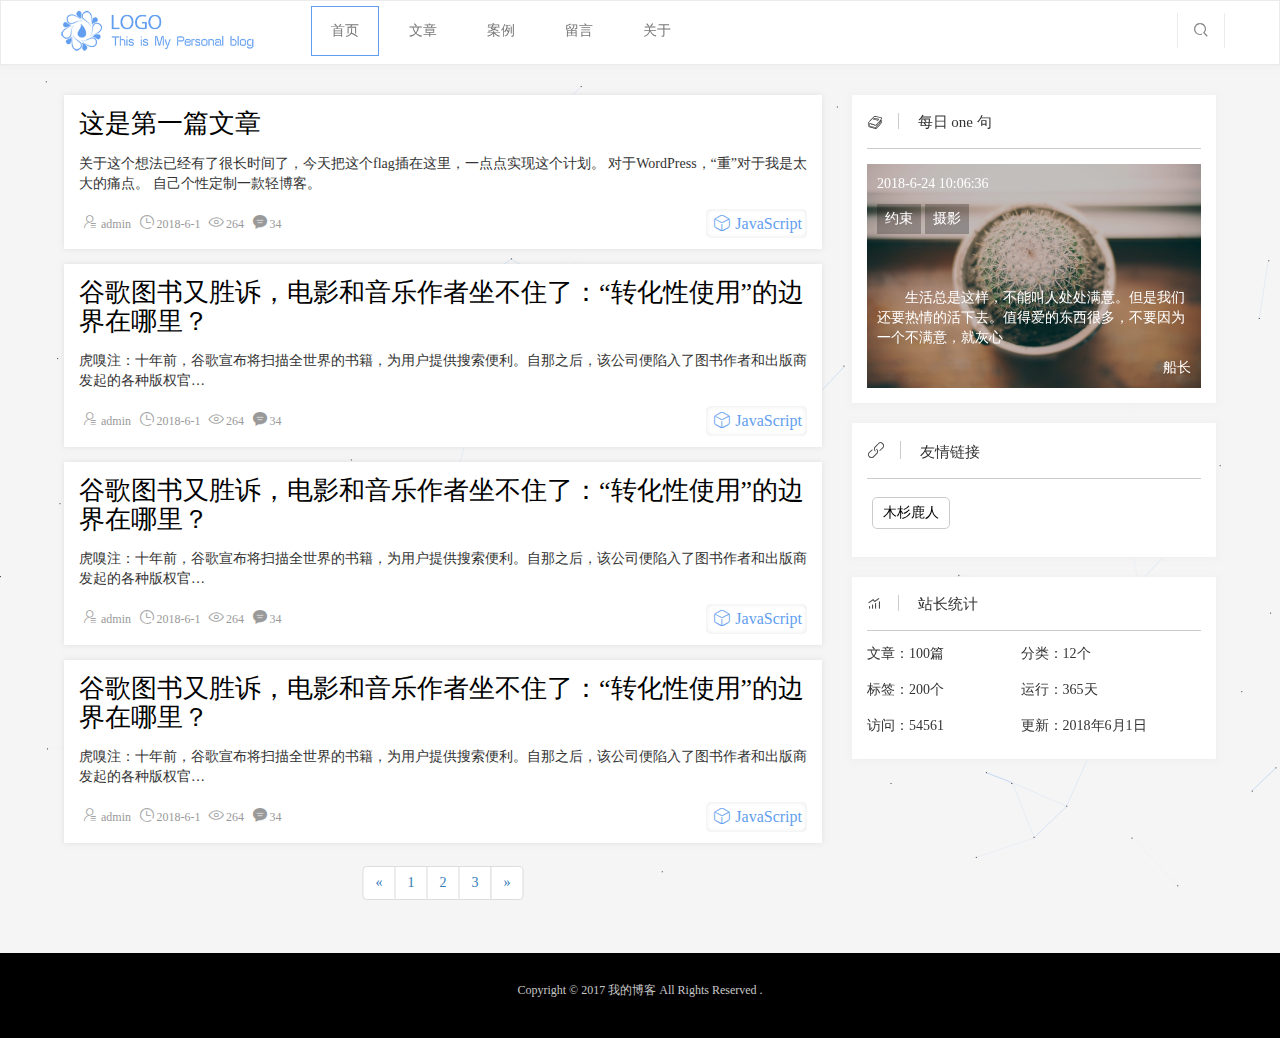
==== index.html @ 27219ace "push blog template" ====
<!DOCTYPE html>
<html lang="en">
<head>
    <meta charset="UTF-8">
    <meta name="viewport" content="width=device-width, initial-scale=1.0">
    <meta http-equiv="X-UA-Compatible" content="ie=edge">
    <title>一个理想开始的地方-我的博客</title>
    <meta name="keywords" content="博客,个人博客,个人网站,前端博客">
    <meta name="description" content="我的个人技术博客,记录并分享前端技术知识,走向前端的成长之路...">
    <link rel="icon" href="favicon.ico" type="image/x-icon">
    <link rel="stylesheet" href="css/bootstrap.min.css">
    <link rel="stylesheet" href="css/blog.css">
    <!--[if lte ie 8]>
        <script src="https://oss.maxcdn.com/libs/html5shiv/3.7.0/html5shiv.js"></script>
    <![endif]-->
</head>
<body>
    <!-- 头部导航 - S -->
    <header>
        <div class="container">
            <nav class="navbar navbar-default">
                <!-- PC -->
                <div class="navbar-header">
                    <a class="navbar-brand" href="index.html"><img src="images/logo.png" height="50" alt="logo"></a>
                </div>
                <div class="navbar-collapse collapse">
                    <ul class="nav navbar-nav left">
                        <li class="act"><a href="index.html">首页</a></li>
                        <li><a href="article.html">文章</a></li>
                        <li><a href="case.html">案例</a></li>
                        <li><a href="stayword.html">留言</a></li>
                        <li><a href="about.html">关于</a></li>
                    </ul>
                    <ul class="nav navbar-nav navbar-right right">
                        <li class="search-flag"><a href="javascript:;"><i class="iconfont">&#xe61a;</i></a></li>
                        <!-- <li class="logon-flag"><a href="javascript:;"><i class="iconfont">&#xe7a3;</i></a></li> -->
                    </ul>
                </div>
                <i class="iconfont icon-modlie">&#xe62b;</i>
                <!-- Moblie -->
                <div class="modlie-nav">
                    <ul class="nav">
                        <li class="act"><a href="index.html">首页</a></li>
                        <li><a href="article.html">文章</a></li>
                        <li><a href="case.html">案例</a></li>
                        <li><a href="stayword.html">留言</a></li>                       
                        <li><a href="about.html">关于</a></li>
                        <li class="search-flag"><a href="javascript:;"><i class="iconfont">&#xe61a;</i></a></li>
                        <li class="logon-flag"><a href="javascript:;"><i class="iconfont">&#xe7a3;</i></a></li>
                    </ul>
                </div>
            </nav>
        </div>
    </header>
    <!-- 头部导航 - E -->
    <!-- 内容部分 - S -->
    <main>
        <div class="container">
           <div class="row">
                <!-- 文章 - S -->                               
                <div class="col-md-8">
                    <article class="scrollreveal">
                        <div class="content">
                            <h2><a href="article_con.html">这是第一篇文章</a></h2>
                            <div class="text">
                                <p>关于这个想法已经有了很长时间了，今天把这个flag插在这里，一点点实现这个计划。 对于WordPress，“重”对于我是太大的痛点。 自己个性定制一款轻博客。</p>
                            </div>
                            <div class="info">
                                <a href=""><span><i class="iconfont">&#xe604;</i>admin</span></a>
                                <span><i class="iconfont">&#xe600;</i>2018-6-1</span>
                                <span><i class="iconfont">&#xe61d;</i>264</span>
                                <span><i class="iconfont">&#xe606;</i>34</span>
                                <div class="right"><a href=""><i class="iconfont">&#xe611;</i>JavaScript</a></div>
                            </div>
                        </div>
                    </article>
                    <article class="scrollreveal">
                        <div class="content">
                            <h2><a href="">谷歌图书又胜诉，电影和音乐作者坐不住了：“转化性使用”的边界在哪里？</a></h2>
                            <div class="text">
                                <p>虎嗅注：十年前，谷歌宣布将扫描全世界的书籍，为用户提供搜索便利。自那之后，该公司便陷入了图书作者和出版商发起的各种版权官…</p>
                            </div>
                            <div class="info">
                                <a href=""><span><i class="iconfont">&#xe604;</i>admin</span></a>
                                <span><i class="iconfont">&#xe600;</i>2018-6-1</span>
                                <span><i class="iconfont">&#xe61d;</i>264</span>
                                <span><i class="iconfont">&#xe606;</i>34</span>
                                <div class="right"><a href=""><i class="iconfont">&#xe611;</i>JavaScript</a></div>
                            </div>
                        </div>
                    </article>
                    <article class="scrollreveal">
                        <div class="content">
                            <h2><a href="">谷歌图书又胜诉，电影和音乐作者坐不住了：“转化性使用”的边界在哪里？</a></h2>
                            <div class="text">
                                <p>虎嗅注：十年前，谷歌宣布将扫描全世界的书籍，为用户提供搜索便利。自那之后，该公司便陷入了图书作者和出版商发起的各种版权官…</p>
                            </div>
                            <div class="info">
                                <a href=""><span><i class="iconfont">&#xe604;</i>admin</span></a>
                                <span><i class="iconfont">&#xe600;</i>2018-6-1</span>
                                <span><i class="iconfont">&#xe61d;</i>264</span>
                                <span><i class="iconfont">&#xe606;</i>34</span>
                                <div class="right"><a href=""><i class="iconfont">&#xe611;</i>JavaScript</a></div>
                            </div>
                        </div>
                    </article>
                    <article class="scrollreveal">
                        <div class="content">
                            <h2><a href="">谷歌图书又胜诉，电影和音乐作者坐不住了：“转化性使用”的边界在哪里？</a></h2>
                            <div class="text">
                                <p>虎嗅注：十年前，谷歌宣布将扫描全世界的书籍，为用户提供搜索便利。自那之后，该公司便陷入了图书作者和出版商发起的各种版权官…</p>
                            </div>
                            <div class="info">
                                <a href=""><span><i class="iconfont">&#xe604;</i>admin</span></a>
                                <span><i class="iconfont">&#xe600;</i>2018-6-1</span>
                                <span><i class="iconfont">&#xe61d;</i>264</span>
                                <span><i class="iconfont">&#xe606;</i>34</span>
                                <div class="right"><a href=""><i class="iconfont">&#xe611;</i>JavaScript</a></div>
                            </div>
                        </div>
                    </article>
                    <!-- Page - S -->
                    <nav class="page" aria-label="Page navigation">
                        <ul class="pagination">
                            <li><a href="#" aria-label="Previous"><span aria-hidden="true">&laquo;</span></a></li>
                            <li><a href="#">1</a></li>
                            <li><a href="#">2</a></li>
                            <li><a href="#">3</a></li>
                            <li><a href="#" aria-label="Next"><span aria-hidden="true">&raquo;</span></a></li>
                        </ul>
                    </nav>
                    <!-- Page - E -->                    
                </div>
                <!-- 文章 - E -->                
                <div class="col-md-4">
                    <!-- 每日句读 - S -->
                    <div class="sentence">
                        <div class="content">
                            <div class="title">
                                <i class="iconfont">&#xe60a;</i>
                                <h4>每日 one 句</h4>                            
                            </div>
                            <div class="list">
                                <div class="bg">
                                    <a href="" target="_blank">
                                        <img src="images/sentence-1.jpeg" class="img-responsive" alt="">
                                        <div class="sentence-up">
                                            <p class="o">2018-6-24 10:06:36</p>
                                            <span class="n">约束</span>
                                            <span class="e">摄影</span>
                                        </div>
                                        <div class="sentence-text">
                                            <p>生活总是这样，不能叫人处处满意。但是我们还要热情的活下去。值得爱的东西很多，不要因为一个不满意，就灰心</p>
                                            <span class="auth">船长</span>
                                        </div>
                                    </a>
                                </div>
                            </div>
                        </div>
                    </div>
                    <!-- 每日句读 - E -->
                    <!-- 友情链接 - S -->                                        
                    <div class="friendlink">
                        <div class="content">
                            <div class="title">
                                <i class="iconfont">&#xed00;</i>
                                <h4>友情链接</h4>                            
                            </div>
                            <div class="list">
                                <p>
                                    <a href="" target="_brank">木杉鹿人</a>
                                </p>
                            </div>
                        </div>
                    </div>
                    <!-- 友情链接 - E -->
                    <!-- 站长统计 - S -->                                                                                                                        
                    <section>
                        <div class="content">
                            <div class="title">
                                <i class="iconfont">&#xe7e3;</i>
                                <h4>站长统计</h4>                            
                            </div>
                            <div class="list">
                                <li>文章：100篇</li>
                                <li>分类：12个</li>
                                <li>标签：200个</li>
                                <li>运行：365天</li>
                                <li>访问：54561</li>
                                <li>更新：2018年6月1日</li>
                            </div>
                        </div>
                    </section>
                    <!-- 站长统计 - S -->                                                                                                                                            
                </div>
           </div>
        </div>
    </main>
    <!-- 内容部分 - E -->
    <!-- 尾部 - S-->
    <footer>
        <div class="container">
            <p>Copyright © 2017 <a href="http://liaoweibin.com">我的博客</a> All Rights Reserved .</p>
        </div>
    </footer>
    <!-- 尾部 - E-->
    <!-- 搜索 - S -->
    <div class="search">
        <i class="iconfont close-search">&#xe61b;</i>
        <div class="container">
            <div class="input-group">
                <input type="text" class="form-control" name="search" placeholder="输入您要搜索的内容">
                <span class="input-group-addon">
                    <i class="iconfont">&#xe61a;</i>
                    <button></button>
                </span>
            </div>
        </div>
    </div>
    <!-- 搜索 - E -->
    <!-- 登录 and 注册 - S -->
    <!-- <div class="logon">
        <canvas id="c"></canvas>   
        <i class="iconfont close-logon">&#xe61b;</i>        
        <div class="container">
            <img src="images/logo.png" class="img-responsiv center-block" style="max-width: 200px;margin-bottom: 15px">  
            <div class="logon-tab">
                <span class="tab-active">登录</span>
                <span>注册</span>
            </div>
            <ul class="login">
                <div class="input-group">
                    <span class="input-group-addon">用户名：</span>
                    <input type="text" class="form-control" placeholder="Username" name="user">
                    <p class="usertip" style="color: #fff">用户名不符合要求</p>
                </div>
                <div class="input-group">
                    <span class="input-group-addon">密码：</span>
                    <input type="password" class="form-control" placeholder="Password" name="pwd">
                </div>
                <div class="input-group">
                    <span class="input-group-addon">验证码：</span>
                    <input type="text" class="form-control code" placeholder="验证码" name="code">
                    <img src="images/code.jpg" alt="" width="90">
                </div>
                <div class="input-group">
                    <input type="submit" class="login-flag button-new" value="确认">
                    <a href="" class="forget">忘记密码</a>
                </div>                
            </ul>
            <ul class="register">
                <div class="input-group">
                    <span class="input-group-addon">账号：</span>
                    <input type="text" class="form-control re-user" placeholder="6~16个字符,可使用字母、数字" name="user">
                    <p class="usertip" style="color: #fff">账号不符合要求</p>
                </div>
                <div class="input-group">
                    <span class="input-group-addon">密码：</span>
                    <input type="password" class="form-control re-pwd" placeholder="6~16个字符，区分大小写" name="pwd">
                    <p class="usertip" style="color: #fff">密码不符合要求</p>
                </div>
                <div class="input-group">
                    <span class="input-group-addon">邮箱：</span>
                    <input type="text" class="form-control re-email" placeholder="例如：2293044773@qq.com" name="email">
                    <p class="usertip" style="color: #fff">邮箱不符合要求</p>
                </div>
                <div class="input-group">
                    <span class="input-group-addon">验证码：</span>
                    <input type="text" class="form-control code" placeholder="验证码" name="code">
                    <img src="images/code.jpg" alt="" width="90">
                </div>
                <div class="input-group">
                    <input type="submit" class="login-flag button-new re_btn" value="注册">
                </div>  
            </ul>
        </div>
    </div> -->
    <!-- 登录 and 注册 - E -->
    <!-- 回到顶部 - S -->
    <div id="go-top" data-toggle="tooltip" title="回到顶部">
        <i class="iconfont">&#xe62e;</i>
    </div>
    <!-- 回到顶部 - E -->
</body>
<script src="js/jquery-3.3.1.min.js"></script>
<script src="js/bootstrap.min.js"></script>
<script src="js/blog.js"></script>
<script color="97,158,239" src="js/canvas-nest.min.js"></script>
<script src="js/canvas.js"></script>
<script src="js/scrollreveal.min.js"></script>
</html>
<script>
    $.ajax({
        type: "POST",
        url: 'https://api.hibai.cn/api/index/index',
        dataType: 'json',
        data: {"TransCode":"030111","OpenId":"123456789","Body":""},
        success: function(result){
            $(".sentence-text p").text(result.Body.word);
            $(".sentence-text .auth").text( "作者：" + result.Body.word_from);
            $(".bg img").attr("src",result.Body.img_url);
            $(".bg a").attr("href",result.Body.url);
            $(".sentence-up .o").text(result.Body.date);
            $(".sentence-up .n").text(result.Body.img_author);
            $(".sentence-up .e").text(result.Body.img_kind);
            return false;
        }
    });
</script>
---- css/blog.css ----
@charset "utf-8";
body {
    width: 100%;
    margin: 0 auto;
    font-family: "微软雅黑";
    background-color: #F5F5F5
}
ul {
    list-style: none
}
ol {
    color: #f5f5f5;
    padding-left: 30px
} 
pre ol li {
    padding-left: 10px;
    border-left: 1px solid #ccc
} 
pre ul {
    margin: 0;
    padding: 0;
    color: #f5f5f5
}
a {
    color: #000;
    text-decoration: none
}
a:hover {
    -webkit-transition: color .5s ease-in-out;
       -moz-transition: color .5s ease-in-out;
         -o-transition: color .5s ease-in-out; 
            transition: color .5s ease-in-out;
    text-decoration: none
}
img {
    border: none
}
.left {
    float: left
}
.right {
    float: right
}
:root {
    --color: #619eef;
    --time-slot-length: 0.1s;
    --t1x: var(--time-slot-length);
    --t2x: calc(var(--time-slot-length) * 2);
    --t3x: calc(var(--time-slot-length) * 3);
    --t4x: calc(var(--time-slot-length) * 4);
}
::selection {
    color: #fff;
    background-color: var(--color)
}

/* 图标样式 */

@font-face {
    font-family: 'iconfont';
    src: url('../font/iconfont.eot');
    src: url('../font/iconfont.eot?#iefix') format('embedded-opentype'),
    url('../font/iconfont.woff') format('woff'),
    url('../font/iconfont.ttf') format('truetype'),
    url('../font/iconfont.svg#iconfont') format('svg');
}
.iconfont{
    font-family:"iconfont" !important;
    font-size:16px;font-style:normal;
    -webkit-font-smoothing: antialiased;
    -webkit-text-stroke-width: 0.2px;
    -moz-osx-font-smoothing: grayscale;
}

/* 滚动样式 */

body::-webkit-scrollbar-track-piece { 
    background-color:#f1f1f1;
    box-shadow: inset 0 0 6px rgba(0,0,0,0.1); 
}
body::-webkit-scrollbar { 
    width:9px;
    height:9px;
}
body::-webkit-scrollbar-thumb {
    background-color:#ccc;
    background-clip:padding-box;
    min-height:28px;
    border-radius: 5px
}
body::-webkit-scrollbar-thumb:hover {
    background-color:#bbb;
}

/* 搜索 */

.search,
.logon {
    position: fixed;
    top: 0;
    left: 0;
    z-index: 10;
    background-color: #fff;
    transition: .5s;
    transform: scale(0);
    display: none
}
.search .container,
.logon .container {
    position: absolute;
    top: 50%;
    left: 50%;
    transform: translate(-50%,-50%);
}
.search .container .input-group .input-group-addon {
    cursor: pointer;
    position: relative;
    background-color: #333;
    color: #fff;
    padding: 6px 30px
}
.search .container .input-group .input-group-addon button {
    position: absolute;
    top: 0;
    left: 0;
    width: 100%;
    height: 100%;
    border: none;
    background-color: transparent
}
.search .container .input-group .input-group-addon i {
    font-size: 20px
}
.search .container .input-group .form-control {
    height: 50px;
}
.search .close-search,
.logon .close-logon {
    position: absolute;
    top: 10px;
    right: 20px;
    z-index: 10;
    cursor: pointer;
    transition: .3s;
    font-size: 35px
}
.search .close-search:hover,
.logon .close-logon:hover {
    transform: rotate(360deg);
}

/* 登录 and 注册 */

.logon {
    background-color: #000
}
.logon .container {
    border-radius: 50%;
    padding: 15px;
    /* background-color: rgba(255,255,255,0.2); */
    transition: .5s
}
.logon .container .logon-tab {
    max-width: 380px;
    min-width: 290px;
    height: 50px;
    line-height: 50px;
    margin: 0 auto 20px;
    text-align: center
}
.logon .container .logon-tab span {
    color: #fff;
    cursor: pointer;
    display: inline-block;
    width: 49%;
    height: 100%;
    transition: .5s
}
.logon .container .logon-tab span:hover,
.logon .container .logon-tab .tab-active {
    color: var(--color);
    border-radius: 10px;
    border: 1px solid var(--color)
}
.logon .login{
    display: block;
    padding: 0;
}
.logon .register {
    display: none;
    padding: 0;
}
.logon .input-group {
    width: 350px;
    margin: 10px auto;
    overflow: hidden
}
@media screen and (max-width: 420px) {
    .logon .input-group {
        width: 280px
    }
}
@media screen and (max-width: 325px) {
    .logon .input-group {
        min-width: 220px
    }
}
@media screen and (max-width: 320px) {
    .logon .input-group {
        width: 190px
    }
    .logon .container .input-group .code {
        max-width: 140px!important
    }
    .logon .container .logon-tab {
        min-width: 220px
    }
}
.logon .input-group input {
    width: 100%!important
}
.logon .container .input-group .input-group-addon {
    color: #fff;
    width: 80px;
    background-color: transparent
}
.logon .container .input-group .code {  /* 验证码 */
    max-width: 70px;
    height: 36px;
    margin-right: 19px;
}
.logon .container .input-group .forget {
    color: #fff;
    display: inline-block;
    font-size: 12px;
    width: 78px;
    line-height: 45px;
    text-align: right 
}
.logon .container .input-group .forget:hover {
    text-decoration: underline
}
.logon .container .usertip {
    position: absolute;
    top: 8px;
    right: -200px;
    z-index: 3;
    max-width: 260px;
    margin: 0 auto;
    color: red!important;
    transition: .5s
}
.logon .close-logon {
    color: #fff
}

/* 登录按钮 */

.button-new {
    min-height: 1.5em;
    display: inline-block;
    padding: 10px 35px;
    cursor: pointer;
    opacity: 0.9;
    color: #FFF;
    font-size: 1em;
    letter-spacing: 1px;
    text-shadow: rgba(0,0,0,0.9) 0px 1px 2px;
    background: #434343;
    border: 1px solid #242424;
   
    -webkit-border-radius: 4px;
     -khtml-border-radius: 4px;
       -moz-border-radius: 4px;
         -o-border-radius: 4px;
            border-radius: 4px;
    -webkit-box-shadow: rgba(255,255,255,0.25) 0px 1px 0px, inset rgba(255,255,255,0.25) 0px 1px 0px, inset rgba(0,0,0,0.25) 0px 0px 0px, inset rgba(255,255,255,0.03) 0px 20px 0px, inset rgba(0,0,0,0.15) 0px -20px 20px, inset rgba(255,255,255,0.05) 0px 20px 20px;
     -khtml-box-shadow: rgba(255,255,255,0.25) 0px 1px 0px, inset rgba(255,255,255,0.25) 0px 1px 0px, inset rgba(0,0,0,0.25) 0px 0px 0px, inset rgba(255,255,255,0.03) 0px 20px 0px, inset rgba(0,0,0,0.15) 0px -20px 20px, inset rgba(255,255,255,0.05) 0px 20px 20px;
       -moz-box-shadow: rgba(255,255,255,0.25) 0px 1px 0px, inset rgba(255,255,255,0.25) 0px 1px 0px, inset rgba(0,0,0,0.25) 0px 0px 0px, inset rgba(255,255,255,0.03) 0px 20px 0px, inset rgba(0,0,0,0.15) 0px -20px 20px, inset rgba(255,255,255,0.05) 0px 20px 20px;
         -o-box-shadow: rgba(255,255,255,0.25) 0px 1px 0px, inset rgba(255,255,255,0.25) 0px 1px 0px, inset rgba(0,0,0,0.25) 0px 0px 0px, inset rgba(255,255,255,0.03) 0px 20px 0px, inset rgba(0,0,0,0.15) 0px -20px 20px, inset rgba(255,255,255,0.05) 0px 20px 20px;
            box-shadow: rgba(255,255,255,0.25) 0px 1px 0px, inset rgba(255,255,255,0.25) 0px 1px 0px, inset rgba(0,0,0,0.25) 0px 0px 0px, inset rgba(255,255,255,0.03) 0px 20px 0px, inset rgba(0,0,0,0.15) 0px -20px 20px, inset rgba(255,255,255,0.05) 0px 20px 20px;
    -webkit-transition: all 0.1s linear;
     -khtml-transition: all 0.1s linear;
       -moz-transition: all 0.1s linear;
         -o-transition: all 0.1s linear;
            transition: all 0.1s linear;
}
.button-new:hover {
    -webkit-box-shadow: rgba(0,0,0,0.5) 0px 2px 5px, inset rgba(255,255,255,0.25) 0px 1px 0px, inset rgba(0,0,0,0.25) 0px 0px 0px, inset rgba(255,255,255,0.03) 0px 20px 0px, inset rgba(0,0,0,0.15) 0px -20px 20px, inset rgba(255,255,255,0.05) 0px 20px 20px;
     -khtml-box-shadow: rgba(0,0,0,0.5) 0px 2px 5px, inset rgba(255,255,255,0.25) 0px 1px 0px, inset rgba(0,0,0,0.25) 0px 0px 0px, inset rgba(255,255,255,0.03) 0px 20px 0px, inset rgba(0,0,0,0.15) 0px -20px 20px, inset rgba(255,255,255,0.05) 0px 20px 20px;
       -moz-box-shadow: rgba(0,0,0,0.5) 0px 2px 5px, inset rgba(255,255,255,0.25) 0px 1px 0px, inset rgba(0,0,0,0.25) 0px 0px 0px, inset rgba(255,255,255,0.03) 0px 20px 0px, inset rgba(0,0,0,0.15) 0px -20px 20px, inset rgba(255,255,255,0.05) 0px 20px 20px;
         -o-box-shadow: rgba(0,0,0,0.5) 0px 2px 5px, inset rgba(255,255,255,0.25) 0px 1px 0px, inset rgba(0,0,0,0.25) 0px 0px 0px, inset rgba(255,255,255,0.03) 0px 20px 0px, inset rgba(0,0,0,0.15) 0px -20px 20px, inset rgba(255,255,255,0.05) 0px 20px 20px;
            box-shadow: rgba(0,0,0,0.5) 0px 2px 5px, inset rgba(255,255,255,0.25) 0px 1px 0px, inset rgba(0,0,0,0.25) 0px 0px 0px, inset rgba(255,255,255,0.03) 0px 20px 0px, inset rgba(0,0,0,0.15) 0px -20px 20px, inset rgba(255,255,255,0.05) 0px 20px 20px;
}
.button-new:active {
    -webkit-box-shadow: rgba(255,255,255,0.25) 0px 1px 0px,inset rgba(255,255,255,0) 0px 1px 0px, inset rgba(0,0,0,0.5) 0px 0px 5px, inset rgba(255,255,255,0.03) 0px 20px 0px, inset rgba(0,0,0,0.15) 0px -20px 20px, inset rgba(255,255,255,0.05) 0px 20px 20px;
     -khtml-box-shadow: rgba(255,255,255,0.25) 0px 1px 0px,inset rgba(255,255,255,0) 0px 1px 0px, inset rgba(0,0,0,0.5) 0px 0px 5px, inset rgba(255,255,255,0.03) 0px 20px 0px, inset rgba(0,0,0,0.15) 0px -20px 20px, inset rgba(255,255,255,0.05) 0px 20px 20px;
       -moz-box-shadow: rgba(255,255,255,0.25) 0px 1px 0px, inset rgba(255,255,255,0) 0px 1px 0px, inset rgba(0,0,0,0.5) 0px 0px 5px, inset rgba(255,255,255,0.03) 0px 20px 0px, inset rgba(0,0,0,0.15) 0px -20px 20px, inset rgba(255,255,255,0.05) 0px 20px 20px;
         -o-box-shadow: rgba(255,255,255,0.25) 0px 1px 0px, inset rgba(255,255,255,0) 0px 1px 0px, inset rgba(0,0,0,0.5) 0px 0px 5px, inset rgba(255,255,255,0.03) 0px 20px 0px, inset rgba(0,0,0,0.15) 0px -20px 20px, inset rgba(255,255,255,0.05) 0px 20px 20px;
            box-shadow: rgba(255,255,255,0.25) 0px 1px 0px, inset rgba(255,255,255,0) 0px 1px 0px, inset rgba(0,0,0,0.5) 0px 0px 5px, inset rgba(255,255,255,0.03) 0px 20px 0px, inset rgba(0,0,0,0.15) 0px -20px 20px, inset rgba(255,255,255,0.05) 0px 20px 20px;
}

.logon .container .input-group .login-flag {    
    width: 180px!important;
    color: #fff;
    border: none;
    background-color: var(--color)
}

/* 回到顶部 */ 

#go-top {
    position: fixed;
    bottom: 20px;
    right: 20px;
    transition: .5s;
    display: none
}
#go-top i {
    cursor: pointer;
    font-size: 50px;
    transition: .5s
}
#go-top i:hover {
    color: var(--color)
}

/* header */

header {
    width: 100%;
    height: 65px;
    border: 1px solid #EBEBEB;
    background-color: #fff;
    box-shadow: 0 1px 5px 1px rgba(235,235,235,.5)
}
nav {
    position: relative;
    height: 50px;
    margin: 5px auto 0
}
nav .left a {
    margin: 0 5px
}
nav .logo {
    margin-right: 100px
}
.nav {
    width: auto;
    height: 100%;
    line-height: 50px
}
.nav li {
    position: relative;
    z-index: 1;
    height: 100%;
    text-align: center
}
.nav li:hover {
    color: var(--color);
    animation: nav ease-out var(--t4x) var(--t4x)
}
.nav li:hover a {
    color: var(--color)!important
}
.nav .act::after,
.nav .act::before {
    width: 100%;
    height: 100%;
    visibility: visible
}
.nav li::after,
.nav li::before {
    content: "";
    position: absolute;
    z-index: -1;
    width: 0;
    height: 0;
    visibility: hidden
}
.nav li::after {
    top: 0;
    left: 0;
    border-top: 1px solid var(--color);
    border-right: 1px solid var(--color);
    transition:
        height var(--t1x) var(--t2x),
        width var(--t1x) var(--t3x), 
        visibility 0s var(--t4x)
}
.nav li::before {
    bottom: 0;
    right: 0;
    border-bottom: 1px solid var(--color);
    border-left: 1px solid var(--color);
    transition:
        height var(--t1x),
        width var(--t1x) var(--t1x),
        visibility 0s var(--t2x)
}
.nav li:hover::after,
.nav li:hover::before {
    visibility: visible;
    width: 100%;
    height: 100%
}
.nav li:hover::after {
    transition: 
        visibility 0s,
        width var(--t1x),
        height var(--t1x) var(--t1x)
}
.nav li:hover::before {
    transition: 
        visibility 0s var(--t2x),
        width var(--t1x) var(--t2x),
        height var(--t1x) var(--t3x);
}
@keyframes nav{
    from {
        box-shadow: 0 0 1px rgba(30,144,255,.5)
    }

    to {
        box-shadow: 0 0 1em rgba(30,144,255,0)
    }
}
.nav:last-child {
    margin-top:7px; 
    height: 35px
}
nav .right li:first-child {
    border-left: 1px solid #EBEBEB;
    border-right: 1px solid #EBEBEB
}
nav .right a:hover:first-child {
    border-color: transparent
}
.nav:last-child li {
    padding: 0 15px
}
.nav:last-child li a {
    line-height: 35px;
    padding: 0
}
.nav:last-child a li i {
    color: #EBEBEB
}

header .container {
    padding: 0
}
.navbar-brand {
    padding: 0 0 0 5px
}
.nav:first-child {
    margin-left: 50px
}
.nav:first-child li {
    margin: 0 5px
}
header .navbar-default {
    background: none;
    border: none
}
@media screen and (max-width: 992px) {
    .container {
        width: 800px
    }
    .nav:first-child {
        margin-left: 20px
    }
}
@media screen and (max-width: 818px) {
    .container {
        width: 95%
    }
    .logon .container {
        border-radius: 0
    }
}

/* Moblie */
.modlie-nav {
    position: relative;
    bottom: -10px;
    z-index: 10;
    height: 308px;
    background-color: rgba(255,255,255,.9);
    box-shadow: 0 1px 1px #EBEBEB;
    display: none
}
.modlie-nav .nav {
    width: 95%;
    margin: 0 auto
}
.icon-modlie {
    cursor: pointer;
    font-size: 20px;
    position: absolute;
    top: 12px;
    right: 15px;
    display: none
}
@media screen and (max-width: 767px) {
    .icon-modlie {
        display: block
    }
}
.modlie-nav .nav li {
    margin: 8px 0
}
.modlie-nav .nav li:hover a {
    background-color: transparent
}
.modlie-nav .nav li a:focus  {
    background-color: transparent
}

/*内容部分*/

main {
    width: 100%;
    margin: 30px auto
}
main .container {
    padding: 0;
}
main .row {
    margin: 0 -6px
}
main .container .row .col-md-8 article {
    margin-bottom: 15px;
    background-color: #fff;
    box-sizing: border-box;
    transition: .5s;
    box-shadow: 0 0 5px rgba(204, 204, 204, .5)
}
main .container .row .col-md-8 article:hover {
    box-shadow: 0 0 10px rgba(204, 204, 204, .5)
}
main .container .row .col-md-8 article .content {
    background-color: #fff;
    box-sizing: border-box;
    padding: 15px
}
main .container .row .col-md-8 article .content h2 {
    font-size: 26px;
    font-weight: lighter;
    margin-top: 0
}
main .container .row .col-md-8 article .content .text {
    margin: 15px 0
}
main .container .row .col-md-8 article .content .info span {
    color: #999;
    font-weight: lighter;
    font-size: 12px;
    margin: 0 2px
}
main .container .row .col-md-8 article .content .info i:not(:last-child) {
    color: #555
}
main .container .row .col-md-8 article .content .info span:first-child i {
    font-size: 18px
}
main .container .row .col-md-8 article .content .info span i {
    margin: 0 2px 0 0
}
main .container .row .col-md-8 article .content .info .right a {
    color: #619eef
}
main .container .row .col-md-8 article .content .info .right {
    padding: 3px 5px;
    border-radius: 5px;
    text-align: center;
    box-shadow: inset 0 0 5px rgba(0,0,0,0.1);
    font-size: 16px;
    transition: .5s
}
main .container .row .col-md-8 article .content .info .right:hover {
    box-shadow: inset 0 0 3px rgba(0,0,0,0.1);
}
main .container .row .col-md-8 article .content .info .right i {
    color: #619eef;
    margin: 0 3px
}
@media screen and (max-width: 767px) {
    main .container .row .col-md-8 article .content .info .right {
        margin-top: 10px;
        float: none
    }
}
.page {
    position: relative;
    margin-bottom: 15px
}
.page .pagination {
    position: absolute;
    top: 50%;
    left: 50%;
    margin: 0;
    transform: translate(-50%,-50%)
}
@media screen and (max-width: 385px) {
    .page .pagination {
        width: 168px
    }
}

/* 主体 */

main .container .row .col-md-4 .sentence,
main .container .row .col-md-4 aside,
main .container .row .col-md-4 .friendlink,
main .container .row .col-md-4 section .content,
main .container .row .col-md-4 .wond-com .content {
    background-color: #fff;
    box-shadow: 0 1px 5px 1px rgba(235,235,235,.5);
    margin-bottom: 20px
}
main .container .row .col-md-4 .sentence .content,
main .container .row .col-md-4 aside .content,
main .container .row .col-md-4 .friendlink .content,
main .container .row .col-md-4 section .content,
main .container .row .col-md-4 .wond-com .content {
    padding: 15px
}
main .container .row .col-md-4 .sentence .content .title i,
main .container .row .col-md-4 aside .content .title i,
main .container .row .col-md-4 .friendlink .content .title i,
main .container .row .col-md-4 section .content .title i,
main .container .row .col-md-4 .hot-article .content .title i,
main .container .row .col-md-4 .wond-com .content .title i {
    padding-right: 15px;
    border-right: 1px solid #ccc
}
main .container .row .col-md-4 .sentence .content .title h4,
main .container .row .col-md-4 aside .content .title h4,
main .container .row .col-md-4 .friendlink .content .title h4,
main .container .row .col-md-4 section .content .title h4,
main .container .row .col-md-4 .hot-article .content .title h4,
main .container .row .col-md-4 .wond-com .content .title h4 {
    display: inline;
    font-weight: lighter;
    padding-left: 15px;
    font-size: 15px
}
main .container .row .col-md-4 .sentence .content .list,
main .container .row .col-md-4 aside .content .list,
main .container .row .col-md-4 .friendlink .content .list,
main .container .row .col-md-4 section .content .list,
main .container .row .col-md-4 .hot-article .content .list,
main .container .row .col-md-4 .wond-com .content .list {
    margin-top: 15px;
    padding-top: 5px;
    border-top: 1px solid #ccc;
}
main .container .row .col-md-4 .sentence .content .list .bg {
    position: relative;
    margin-top: 10px;
    cursor: pointer;
    background-color: #000
}
main .container .row .col-md-4 .sentence .content .list .bg img {
    opacity: .8;
    transition: .5s
}
main .container .row .col-md-4 .sentence .content .list .bg:hover img {
    opacity: .5;
    box-shadow: 0 0 2px #999
}
main .container .row .col-md-4 .sentence .content .list .bg .sentence-up {
    position: absolute;
    top: 10px;
    left: 10px;
}
main .container .row .col-md-4 .sentence .content .list .bg .sentence-up p {
    color: #fff
}
main .container .row .col-md-4 .sentence .content .list .bg .sentence-up span {
    display: inline-block;
    color: #fff;
    padding: 5px 8px;
    background-color: rgba(0,0,0,0.25)
}
main .container .row .col-md-4 .sentence .content .list .bg .sentence-text {
    position: absolute;
    bottom: 10px;
    left: 0;
    color: #fff;
    padding: 0 10px
}
main .container .row .col-md-4 .sentence .content .list .bg .sentence-text p {
    text-indent: 2em
}
main .container .row .col-md-4 .sentence .content .list .bg .sentence-text span {
    float: right
}
main .container .row .col-md-4 aside .content .list h6 cite {
    display: block;
    padding: 10px 0;
}
main .container .row .col-md-4 .friendlink .content p {
    margin: 8px 0
} 
.friendlink i {
    font-size: 18px
}
section i {
    font-size: 20px
}
main .container .row .col-md-4 .friendlink .content p a {
    transition: .5s;
    display: inline-block;
    padding: 5px 10px;
    margin: 5px;
    border: 1px solid #ccc;
    border-radius: 5px;
}
main .container .row .col-md-4 .friendlink .content p a:hover {
    box-shadow: 0 0 5px rgba(97,158,239,.5);
    border-color: var(--color)
}
main .container .row .col-md-4 section .content .list li {
    font-weight: lighter;
    padding: 8px 0;
    display: inline-block;
    width: 150px
}

/* 尾部 */

footer {
    width: 100%;
    font-size: 12px;
    text-align: center;
    background-color: #000
}
footer .container p {
    padding: 25px 0;
    line-height: 25px;
    color: #c9c9c9
}
footer .container p a {
    color: #c9c9c9
}

/* 文章页 */

.row .container .breadcrumb {
    border: 1px solid #f1f1f1;
    box-shadow:  0 0 5px #f1f1f1;
    background-color: #fff
}
.row .container .breadcrumb li:hover a {
    color: var(--color)
}

.act-article .content .list ul {
    width: 100%;
    padding: 0;
    margin: 10px auto 0;
    list-style: none
}
.act-article .content .list ul li {
    cursor: pointer;
    display: inline-block;
    width: 24%;
    height: 35px;
    text-align: center;
    line-height: 35px;
    border: 1px solid #ccc;
    transition: .5s
}
.act-article .content .list ul li i {
    transition: .5s
}
.act-article .content .list ul li:hover,
.act-article .content .list ul .act-show {
    border-color: rgba(30,144,255,.3);
    border-radius: 5px;
    box-shadow: inset 0 0 5px rgba(30,144,255,.3)
}
.act-article .content .list ul li:hover i,
.act-article .content .list ul .act-show i {
    color: var(--color)
}


/* 案例页 */

main .container .row .col-md-8 .case {
    width: 100%;
    height: auto;
}
main .container .row .col-md-8 .case .row  .col-md-6 {
    width: 48.8%;
    height: auto;
    padding: 1px;
    border-radius: 5px
}
main .container .row .col-md-8 .case .row  .col-md-6:nth-child(odd) {
    margin-right: 18px;
}
main .container .row .col-md-8 .case .row  .col-md-6 .content {
    padding: 15px
}
main .container .row .col-md-8 .case .row  .col-md-6 .content h5 {
    margin-top: 0;
    font-size: 16px;
}
@media screen and (max-width: 1200px) {
    main .container .row .col-md-8 .case .row  .col-md-6 {
        width: 48%;
    }   
}
@media screen and (max-width: 991px) {
    main .container .row .col-md-8 .case .row  .col-md-6 {
        width: 100%;
    }   
}
main .container .row .col-md-8 .case .row  .col-md-6 .content hr {
    margin: 10px 0
}
main .container .row .col-md-8 .case .row  .col-md-6 .content .case-info p {
    font-size: 12px;
    margin-bottom: 5px
}
main .container .row .col-md-8 .case .row  .col-md-6 .content .case-info p i {
    margin-right: 5px
}
main .container .row .col-md-8 .case .row  .col-md-6 .content .case-info .mar-le {
    font-size: 16px;
    margin-left: 8px
}
main .container .row .col-md-8 .case .row  .col-md-6 .content .case-desc {
    font-size: 12px
}
main .container .row .col-md-8 .case .row  .col-md-6 .content .case-desc p {
    height: 35px;
    display: -webkit-box;
    -webkit-box-orient: vertical;
    -webkit-line-clamp: 2;
    overflow: hidden;
    text-indent: 3em
}
main .container .row .col-md-8 .case .row  .col-md-6 .content .btn-color {
    width: auto;
    color: #fff;
    background-color: var(--color);
    transition: 1s
}
main .container .row .col-md-8 .case .row  .col-md-6 .content .btn-color:hover {
    background-color: #5491e1
}
main .container .row .col-md-4 aside .content .list a {
    display: block;
    width: 100%;
    border: 1px solid #ccc;
    border-radius: 5px;
    margin: 5px 0;
    transition: .5s
}
main .container .row .col-md-4 aside .content .list a:hover {
    box-shadow: 0 0 5px rgba(97,158,239,.5);
    border-color: var(--color)
}
main .container .row .col-md-4 aside .content .list a:active .btn {
    outline: none;
    box-shadow: none
}
main .container .row .col-md-4 aside .content .list .btn {
    width: 100%;
    background-color: transparent
}
main .container .row .col-md-4 aside .content .list a .badge {
    float: right;
    transition: .5s
}
main .container .row .col-md-4 aside .content .list a:hover .badge {
    background-color: var(--color)
}

/* 留言页 */

main .container .row .col-md-8 .stayword {
    min-height: 385px;
    background-color: #fff;
    box-shadow: 0 0 5px rgba(204, 204, 204, .5)
}
main .container .row .col-md-8 .stayword .content,
main .container .row .col-md-8 .stayword-list .content {
    padding: 15px
}
main .container .row .col-md-8 .stayword .content h1,
main .container .row .col-md-8 .stayword-list .content h1 {
    font-size: 16px;
    border-bottom: 1px solid #ccc;
    padding-bottom: 15px;
    margin: 0 auto 15px
}
main .container .row .col-md-8 .stayword .content .stayword-inp {
    padding: 0 15px
}
main .container .row .col-md-8 .stayword .content .stayword-inp .form-group {
    max-width: 500px;
}
main .container .row .col-md-8 .stayword .content .stayword-inp .form-group b {
    color: red
}
main .container .row .col-md-8 .stayword .content .stayword-inp .form-group input,
main .container .row .col-md-8 .stayword .content .stayword-inp .form-group textarea {
    resize: none;
    min-height: 34px;
    margin-top: 8px
}
main .container .row .col-md-8 .stayword .content .stayword-inp .form-group .btn {
    min-width: 100px;
    background-color: var(--color)
}
main .container .row .col-md-8 .stayword .content .stayword-info .content {
    padding: 35px 50px;
}
main .container .row .col-md-8 .stayword .content .stayword-info .content h6 {
    font-size: 16px;
    text-align: center
}
main .container .row .col-md-8 .stayword .content .stayword-info .content .ip span,
main .container .row .col-md-8 .stayword .content .stayword-info .content .guidin {
    color: red
}
@media screen and (max-width: 992px) {
    main .container .row .col-md-8 .stayword .content .stayword-info .content h6 {
        text-align: left
    }
    main .container .row .col-md-8 .stayword .content .stayword-info .content {
        padding-top: 10px
    }
}
@media screen and (max-width: 450px) {
    main .container .row .col-md-8 .stayword .content .stayword-info .content {
        padding: 10px 0 35px
    }
}
main .container .row .col-md-8 .stayword-list {
    margin-top: 20px;
    background-color: #fff;
    box-shadow: 0 0 5px rgba(204, 204, 204, .5)
}
main .container .row .col-md-8 .stayword-list>.content {
    padding-bottom: 0
}
main .container .row .col-md-8 .stayword-list .stayword-con {
    width: 100%;
    min-height: 100px;
    padding: 0 15px 15px
}
main .container .row .col-md-8 .stayword-list .stayword-con .content {
    height: 100%;
    margin-bottom: 15px;
    background: #f5f5f5
}
main .container .row .col-md-8 .stayword-list .stayword-con .content .stayword-top p {
    float: left;
    font-size: 12px;
    margin-right: 8px
}
main .container .row .col-md-8 .stayword-list .stayword-con .content .lou {
    float: right!important
}
@media screen and (max-width: 345px) {
    main .container .row .col-md-8 .stayword-list .stayword-con .content .lou {
        width: 100%;
        padding-left: 15px;
        clear: both
    }
}
main .container .row .col-md-8 .stayword-list .stayword-con .content .stayword-top p i {
    margin-right: 5px
}
main .container .row .col-md-8 .stayword-list .stayword-con .content .stayword-text {
    position: relative;
    background-color: #fff;
    padding: 15px;
    border-radius: 5px;
    clear: both
}
main .container .row .col-md-8 .stayword-list .stayword-con .content .stayword-text p {
    padding-bottom: 10px
}
main .container .row .col-md-8 .stayword-list .stayword-con .content .stayword-text a {
    position: absolute;
    bottom: 0;
    right: 65px;
    font-size: 12;
    outline: none;
    color: var(--color)
}
main .container .row .col-md-8 .stayword-list .stayword-con .content .stayword-text .zan {
    padding: 5px;
    right: 15px
}
main .container .row .col-md-8 .stayword-list .stayword-con .content .stayword-text .zan span {
    margin-left: 5px
}
main .container .row .col-md-8 .stayword-list .stayword-con .content .stayword-text .btn-stayword:active {
    box-shadow: none
}
@media screen and (max-width: 992px) {
    main .container .row .col-md-4 .stay-link,
    main .container .row .article_con_matop {
        margin-top: 20px
    }   
}


/* 关于页 */ 

main .container .row .col-md-12>div {
    background-color: #fff;
    box-shadow: 0 0 5px rgba(204, 204, 204, .5)
}
main .container .row .col-md-12 div .content {
    padding: 15px
}
main .container .row .col-md-12 div .content h1 {
    margin-top: 0;
    padding-left: 10px;
    font-weight: lighter;
    border-left: 2px solid #000;
    font-size: 20px
}
main .container .row .col-md-12 .about .content .indent {
    margin-top: 3px;
    text-indent: 2em
}
main .container .row .col-md-12 .contact .content a {
    display: inline-block;
    position: relative;
    margin-bottom: 10px;
    min-width: 100px;
    height: 100px;
    margin: 10px 10px 10px 0;
    border-radius: 5px;
    line-height: 100px;
    border: 1px solid #000;
    overflow: hidden;
    transition: .5s
}
main .container .row .col-md-12 .contact .content a:hover i {
    top: 39%
}
main .container .row .col-md-12 .contact .content a i {
    font-size: 30px;
    position: absolute;
    top: 50%;
    left: 50%;
    transition: .5s;
    transform: translate(-50%,-50%)
}
main .container .row .col-md-12 .contact .content .ic-github:hover {
    box-shadow: inset 0 0 5px #000
}
main .container .row .col-md-12 .contact .content .ic-github i {
    font-size: 34px
}
main .container .row .col-md-12 .contact .content .ic-qq {
    border-color: #19a0e1
}
main .container .row .col-md-12 .contact .content .ic-qq:hover {
    box-shadow: inset 0 0 5px #19a0e1
}
main .container .row .col-md-12 .contact .content .ic-qq i {
    color: #19a0e1
}
main .container .row .col-md-12 .contact .content .ic-qqgroup {
    border-color: #1296DB
}
main .container .row .col-md-12 .contact .content .ic-qqgroup:hover {
    box-shadow: inset 0 0 5px #1296DB
}
main .container .row .col-md-12 .contact .content .ic-qqgroup i {
    color: #1296DB
}
main .container .row .col-md-12 .contact .content .ic-email {
    border-color: #f9b713
}
main .container .row .col-md-12 .contact .content .ic-email:hover {
    box-shadow: inset 0 0 5px #f9b713
}
main .container .row .col-md-12 .contact .content .ic-email i {
    color: #f9b713;    
    font-size: 35px
}
main .container .row .col-md-12 .contact .content .ic-blog {
    border-color: #e6162d
}
main .container .row .col-md-12 .contact .content .ic-blog:hover {
    box-shadow: inset 0 0 5px #E6162D
}
main .container .row .col-md-12 .contact .content .ic-blog i {
    color: #e6162d
}
main .container .row .col-md-12 .contact .content a b {
    position: absolute;
    top: 110%;
    left: 50%;
    transform: translate(-50%,-50%);
    opacity: 0;
    transition: .5s
}
main .container .row .col-md-12 .contact .content a:hover b {
    top: 70%;
    opacity: 1
}
@media screen and (max-width: 655px) {
    main .container .row .col-md-12 .contact .content a {
        display:block;
        width: 100%;
        margin: 10px auto
    }
}

/* Techniques Used */

.skill .spot{position:absolute;width:100%;height:100%;top:0;left:0}
.skill .svg-wrapper{margin-top:0;position:relative;min-width:150px;height:40px;display:inline-block;margin-top: 8px;border-radius:3px;box-shadow: inset 0 0 3px rgba(30,144,255,.5)}
.skill .svg-wrapper:hover #text a {color: var(--color)}
.skill #shape{stroke-width:6px;fill:transparent;stroke-dasharray:85 400;stroke-dashoffset:-220;transition:1s all ease}
.skill #text{margin-top:-35px;text-align:center}
.skill #text a{color:#000;text-decoration:none;font-weight:100;font-size:1.1em}
.skill .svg-wrapper:hover #shape{stroke-dasharray:50 0;stroke-width:3px;stroke-dashoffset:0;stroke:var(--color)}

/* 文章正文内容页 */

main .container .row .col-md-8 .text-content,
main .container .row .col-md-8 .reprint,
main .container .row .col-md-4 .hot-article {
    background-color: #fff;
    box-shadow: 0 0 5px rgba(204, 204, 204, .5)    
}
main .container .row .col-md-8 .text-content .content,
main .container .row .col-md-8 .reprint .content {
    padding: 15px
}
main .container .row .col-md-8 .text-content .content .text-content-head h1 {
    margin-top: 0;
    font-weight: 600;
    font-size: 28px
}
main .container .row .col-md-8 .text-content .content .text-content-head p {
    font-size: 12px;
    display: inline;
}
main .container .row .col-md-8 .text-content .content .text-content-head p i,
main .container .row .col-md-8 .text-content .content .text-content-head p span {
    color: #666;
    margin-right: 3px;
    vertical-align: middle
}
main .container .row .col-md-8 .text-content .content .text-content-head p:nth-child(4) i {
    font-size: 19px;
}
main .container .row .col-md-8 .text-content .content .text-content-info h5 {
    text-indent: 2em;
    letter-spacing: 2px;
    line-height: 20px
}
main .container .row .col-md-8 .text-content .content .text-content-main img {
    display: block;
}
main .container .row .col-md-8 .text-content .content .text-content-footer .btn-tow {
    margin-top: 20px;
    display: flex;
    justify-content: center
}
main .container .row .col-md-8 .text-content .content .text-content-footer .btn-tow button,
main .container .row .col-md-8 .text-content .content .text-content-footer .btn-tow a {
    background-color: var(--color)
}
main .container .row .col-md-8 .text-content .content .text-content-footer .btn-tow button {
    margin: 0 10px
}
main .container .row .col-md-8 .reprint {
    position: relative;
    margin: 15px 0
}
main .container .row .col-md-8 .reprint .content {
    font-size: 12px
}
main .container .row .col-md-8 .reprint .content p {
    margin-top: 8px
}
main .container .row .col-md-8 .reprint .content p b {
    cursor: pointer;
    background-color: #333;
    padding: 0 5px;
    margin-left: 8px;
    border-radius: 5px;
    color: #fff
}
main .container .row .col-md-8 .reprint .content #rep_text {
    position: absolute;
    top: 0;
    left: 0;
    opacity: 0
}
@media screen and (max-width: 388px) {
    main .container .row .col-md-8 .reprint .content p .copy {
        max-width: 58px;
        margin: 5px 0 0 0;
        display: block
    }
}
main .container .row .col-md-4 .hot-article .content {
    padding: 15px
}
main .container .row .col-md-4 .hot-article .content p {
    margin-top: 10px
}
main .container .row .col-md-4 .hot-article .content p span {
    padding-right: 10px
}
main .container .row .col-md-4 .wond-com {
    margin-top: 20px
}
main .container .row .col-md-4 .wond-com .content .list .wond-text {
    margin-top: 10px;
    padding-bottom: 15px;
}
main .container .row .col-md-4 .wond-com .content .list .wond-text:not(:last-child) {
    border-bottom: 1px dashed #ccc
}
main .container .row .col-md-4 .wond-com .content .list .wond-text img,
main .container .row .col-md-4 .wond-com .content .list .wond-text p {
    display: inline;
    vertical-align: top
}
main .container .row .col-md-4 .wond-com .content .list .wond-text img {
    margin-right: 10px
}
main .container .row .col-md-4 .wond-com .content .list .wond-text p span {
    display: block;
    padding-top: 8px;
    max-width: 280px;
    overflow: hidden;
    text-overflow: ellipsis;
    white-space: nowrap
}
main .container .row .col-md-4 .wond-com .content .list .wond-text p b {
    padding-bottom: 5px;
    border-bottom: 1px solid #000
}
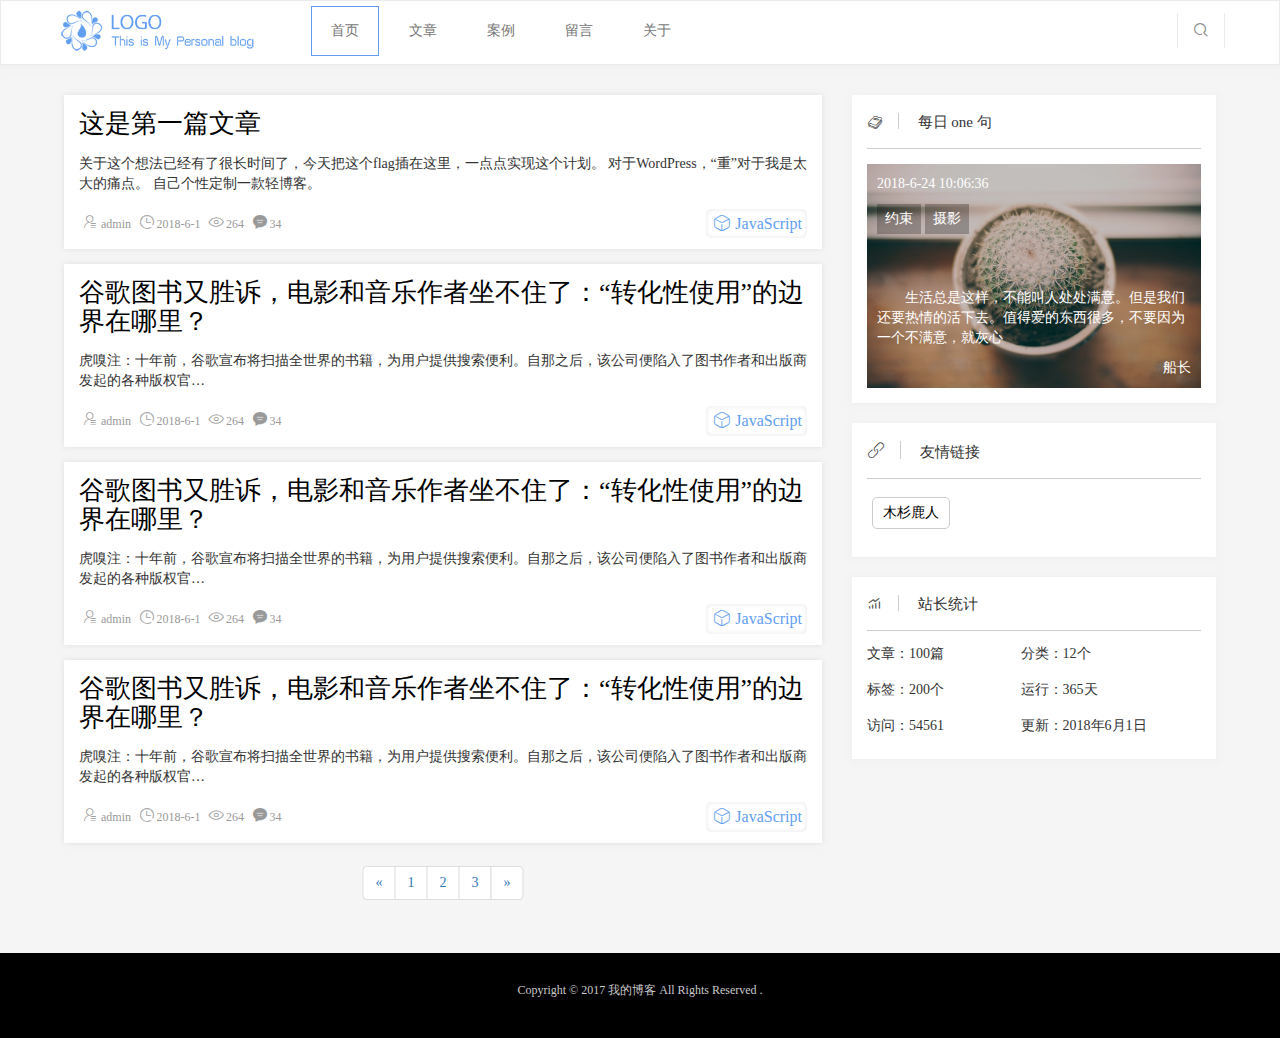
==== commit 4e61f2d3: "modify module" ====
--- a/index.html
+++ b/index.html
@@ -46,7 +46,7 @@
                         <li><a href="stayword.html">留言</a></li>                       
                         <li><a href="about.html">关于</a></li>
                         <li class="search-flag"><a href="javascript:;"><i class="iconfont">&#xe61a;</i></a></li>
-                        <li class="logon-flag"><a href="javascript:;"><i class="iconfont">&#xe7a3;</i></a></li>
+                        <!-- <li class="logon-flag"><a href="javascript:;"><i class="iconfont">&#xe7a3;</i></a></li> -->
                     </ul>
                 </div>
             </nav>
@@ -285,8 +285,6 @@
 <script src="js/jquery-3.3.1.min.js"></script>
 <script src="js/bootstrap.min.js"></script>
 <script src="js/blog.js"></script>
-<script color="97,158,239" src="js/canvas-nest.min.js"></script>
-<script src="js/canvas.js"></script>
 <script src="js/scrollreveal.min.js"></script>
 </html>
 <script>
